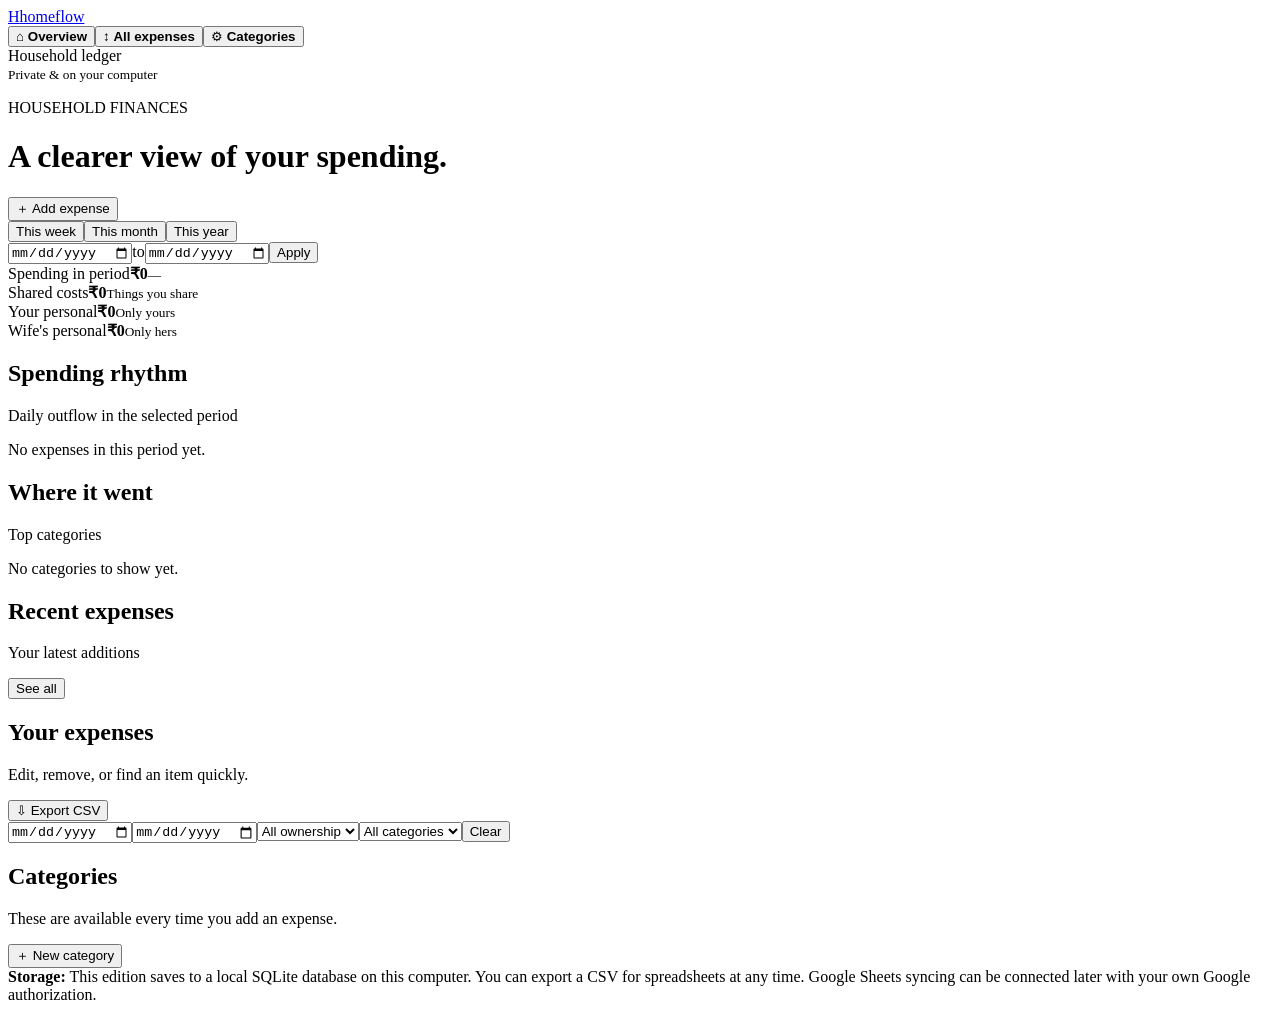
==== static/index.html @ 3aa93d2e "Initial commit" ====
<!doctype html>
<html lang="en"><head><meta charset="utf-8"><meta name="viewport" content="width=device-width,initial-scale=1"><title>Homeflow — Expenses</title><link rel="stylesheet" href="/style.css"></head>
<body>
<div class="app-shell"><aside><a class="brand" href="#dashboard"><span>H</span>homeflow</a><nav><button class="nav active" data-view="dashboard">⌂ <b>Overview</b></button><button class="nav" data-view="expenses">↕ <b>All expenses</b></button><button class="nav" data-view="settings">⚙ <b>Categories</b></button></nav><div class="sidebar-foot">Household ledger<br><small>Private & on your computer</small></div></aside>
<main><header><div><p class="eyebrow" id="greeting">HOUSEHOLD FINANCES</p><h1 id="pageTitle">A clearer view of your spending.</h1></div><button class="primary" id="newExpense">＋ Add expense</button></header>
<section id="dashboard" class="view active"><div class="period-bar"><div class="period-tabs"><button data-period="week">This week</button><button data-period="month" class="selected">This month</button><button data-period="year">This year</button></div><div class="range"><input type="date" id="rangeFrom"><span>to</span><input type="date" id="rangeTo"><button id="applyRange">Apply</button></div></div>
<div class="stats"><article><span>Spending in period</span><strong id="total">₹0</strong><small id="rangeLabel">—</small></article><article><span>Shared costs</span><strong id="commonTotal">₹0</strong><small>Things you share</small></article><article><span>Your personal</span><strong id="youTotal">₹0</strong><small>Only yours</small></article><article><span>Wife's personal</span><strong id="wifeTotal">₹0</strong><small>Only hers</small></article></div>
<div class="dash-grid"><section class="panel trend"><div class="panel-head"><div><h2>Spending rhythm</h2><p>Daily outflow in the selected period</p></div></div><div id="trendChart" class="bar-chart empty">No expenses in this period yet.</div></section><section class="panel"><div class="panel-head"><div><h2>Where it went</h2><p>Top categories</p></div></div><div id="categoryChart" class="categories empty">No categories to show yet.</div></section></div><section class="panel recent"><div class="panel-head"><div><h2>Recent expenses</h2><p>Your latest additions</p></div><button class="text-button" data-switch="expenses">See all</button></div><div id="recentList" class="expense-list"></div></section></section>
<section id="expenses" class="view"><div class="toolbar"><div><h2>Your expenses</h2><p>Edit, remove, or find an item quickly.</p></div><button class="outline" id="export">⇩ Export CSV</button></div><div class="filters"><input type="date" id="filterFrom"><input type="date" id="filterTo"><select id="filterOwnership"><option value="">All ownership</option><option value="common">Shared</option><option value="personal">Personal</option></select><select id="filterCategory"><option value="">All categories</option></select><button id="clearFilters">Clear</button></div><div id="allExpenses" class="expense-list full-list"></div></section>
<section id="settings" class="view"><div class="toolbar"><div><h2>Categories</h2><p>These are available every time you add an expense.</p></div><button class="primary" id="newCategory">＋ New category</button></div><div id="categorySettings" class="category-settings"></div><div class="storage-note"><b>Storage:</b> This edition saves to a local SQLite database on this computer. You can export a CSV for spreadsheets at any time. Google Sheets syncing can be connected later with your own Google authorization.</div></section>
</main></div>
<dialog id="expenseDialog"><form method="dialog" id="expenseForm"><div class="modal-head"><div><p class="eyebrow">NEW RECORD</p><h2 id="expenseDialogTitle">Add an expense</h2></div><button type="button" class="icon-btn close">×</button></div><input type="hidden" id="expenseId"><label>Amount <div class="amount-field"><span>₹</span><input id="amount" type="number" min="0.01" step="0.01" placeholder="0.00" required></div></label><div class="two-col"><label>Category <select id="category" required></select></label><button type="button" class="inline-add" id="quickCategory">＋ New category</button></div><div class="segmented"><span>Who is this for?</span><div><button type="button" data-owner="common" class="owner active">Shared</button><button type="button" data-owner="You" class="owner">You</button><button type="button" data-owner="Wife" class="owner">Wife</button></div></div><div class="two-col equal"><label>Date <input type="date" id="expenseDate" required></label><label>Note <input id="note" maxlength="160" placeholder="Optional"></label></div><div class="modal-actions"><button type="button" class="outline close">Cancel</button><button class="primary" id="saveExpense">Save expense</button></div></form></dialog>
<dialog id="categoryDialog"><form method="dialog" id="categoryForm"><div class="modal-head"><div><p class="eyebrow">CONFIGURATION</p><h2 id="categoryDialogTitle">New category</h2></div><button type="button" class="icon-btn close">×</button></div><input type="hidden" id="categoryId"><label>Name <input id="categoryName" maxlength="40" placeholder="e.g. Education" required autofocus></label><label>Colour <input id="categoryColor" type="color" value="#5B6CFF"></label><div class="modal-actions"><button type="button" class="outline close">Cancel</button><button class="primary">Save category</button></div></form></dialog><div id="toast"></div><script src="/app.js"></script></body></html>
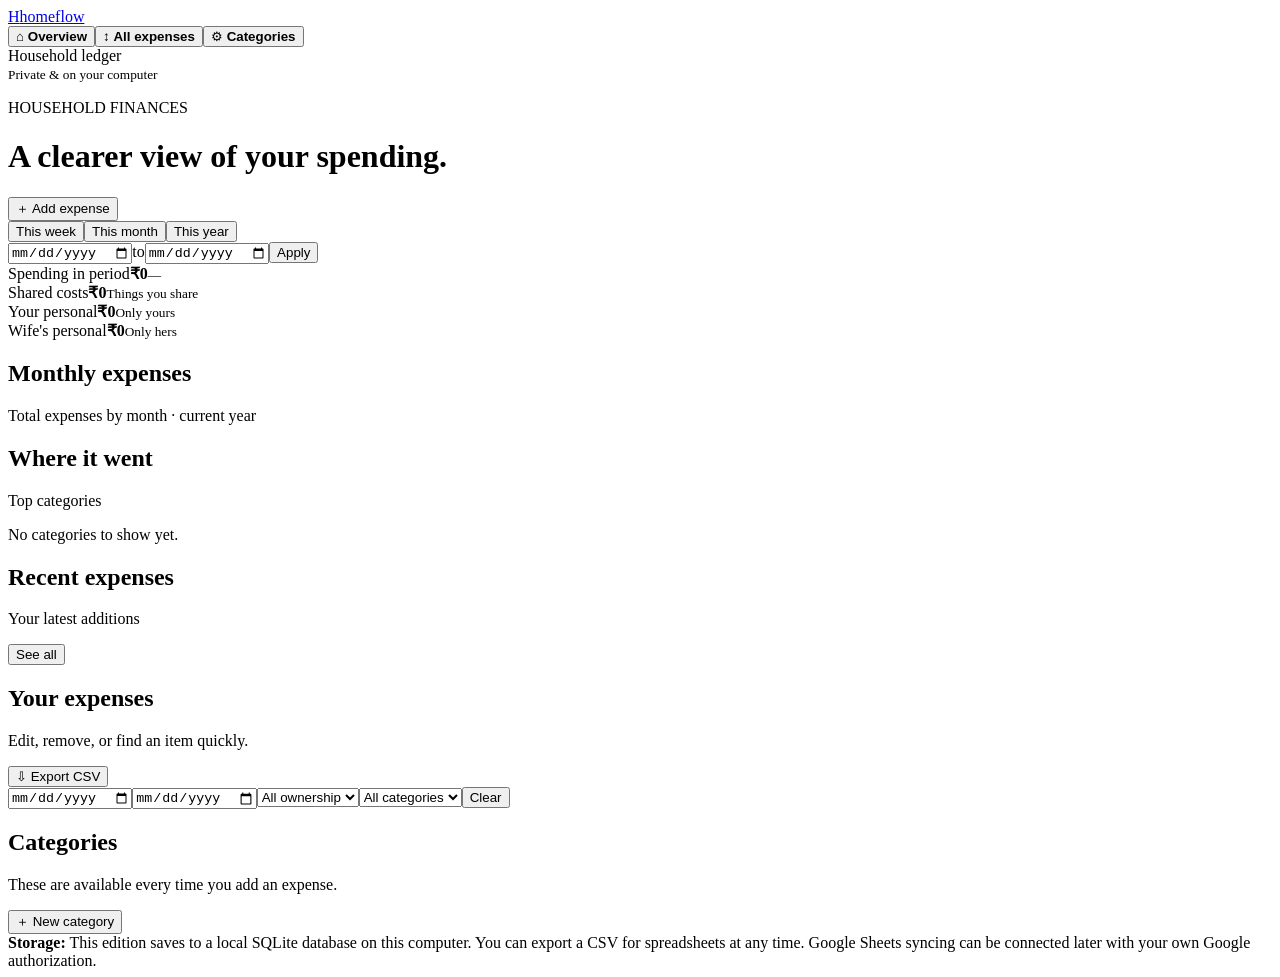
==== commit 69a4bf36: "house hold correction" ====
--- a/static/index.html
+++ b/static/index.html
@@ -5,7 +5,7 @@
 <main><header><div><p class="eyebrow" id="greeting">HOUSEHOLD FINANCES</p><h1 id="pageTitle">A clearer view of your spending.</h1></div><button class="primary" id="newExpense">＋ Add expense</button></header>
 <section id="dashboard" class="view active"><div class="period-bar"><div class="period-tabs"><button data-period="week">This week</button><button data-period="month" class="selected">This month</button><button data-period="year">This year</button></div><div class="range"><input type="date" id="rangeFrom"><span>to</span><input type="date" id="rangeTo"><button id="applyRange">Apply</button></div></div>
 <div class="stats"><article><span>Spending in period</span><strong id="total">₹0</strong><small id="rangeLabel">—</small></article><article><span>Shared costs</span><strong id="commonTotal">₹0</strong><small>Things you share</small></article><article><span>Your personal</span><strong id="youTotal">₹0</strong><small>Only yours</small></article><article><span>Wife's personal</span><strong id="wifeTotal">₹0</strong><small>Only hers</small></article></div>
-<div class="dash-grid"><section class="panel trend"><div class="panel-head"><div><h2>Spending rhythm</h2><p>Daily outflow in the selected period</p></div></div><div id="trendChart" class="bar-chart empty">No expenses in this period yet.</div></section><section class="panel"><div class="panel-head"><div><h2>Where it went</h2><p>Top categories</p></div></div><div id="categoryChart" class="categories empty">No categories to show yet.</div></section></div><section class="panel recent"><div class="panel-head"><div><h2>Recent expenses</h2><p>Your latest additions</p></div><button class="text-button" data-switch="expenses">See all</button></div><div id="recentList" class="expense-list"></div></section></section>
+<div class="dash-grid"><section class="panel trend"><div class="panel-head"><div><h2>Monthly expenses</h2><p>Total expenses by month · current year</p></div></div><div id="trendChart" class="monthly-chart" aria-label="Monthly expenses for the current year"></div></section><section class="panel"><div class="panel-head"><div><h2>Where it went</h2><p>Top categories</p></div></div><div id="categoryChart" class="categories empty">No categories to show yet.</div></section></div><section class="panel recent"><div class="panel-head"><div><h2>Recent expenses</h2><p>Your latest additions</p></div><button class="text-button" data-switch="expenses">See all</button></div><div id="recentList" class="expense-list"></div></section></section>
 <section id="expenses" class="view"><div class="toolbar"><div><h2>Your expenses</h2><p>Edit, remove, or find an item quickly.</p></div><button class="outline" id="export">⇩ Export CSV</button></div><div class="filters"><input type="date" id="filterFrom"><input type="date" id="filterTo"><select id="filterOwnership"><option value="">All ownership</option><option value="common">Shared</option><option value="personal">Personal</option></select><select id="filterCategory"><option value="">All categories</option></select><button id="clearFilters">Clear</button></div><div id="allExpenses" class="expense-list full-list"></div></section>
 <section id="settings" class="view"><div class="toolbar"><div><h2>Categories</h2><p>These are available every time you add an expense.</p></div><button class="primary" id="newCategory">＋ New category</button></div><div id="categorySettings" class="category-settings"></div><div class="storage-note"><b>Storage:</b> This edition saves to a local SQLite database on this computer. You can export a CSV for spreadsheets at any time. Google Sheets syncing can be connected later with your own Google authorization.</div></section>
 </main></div>
